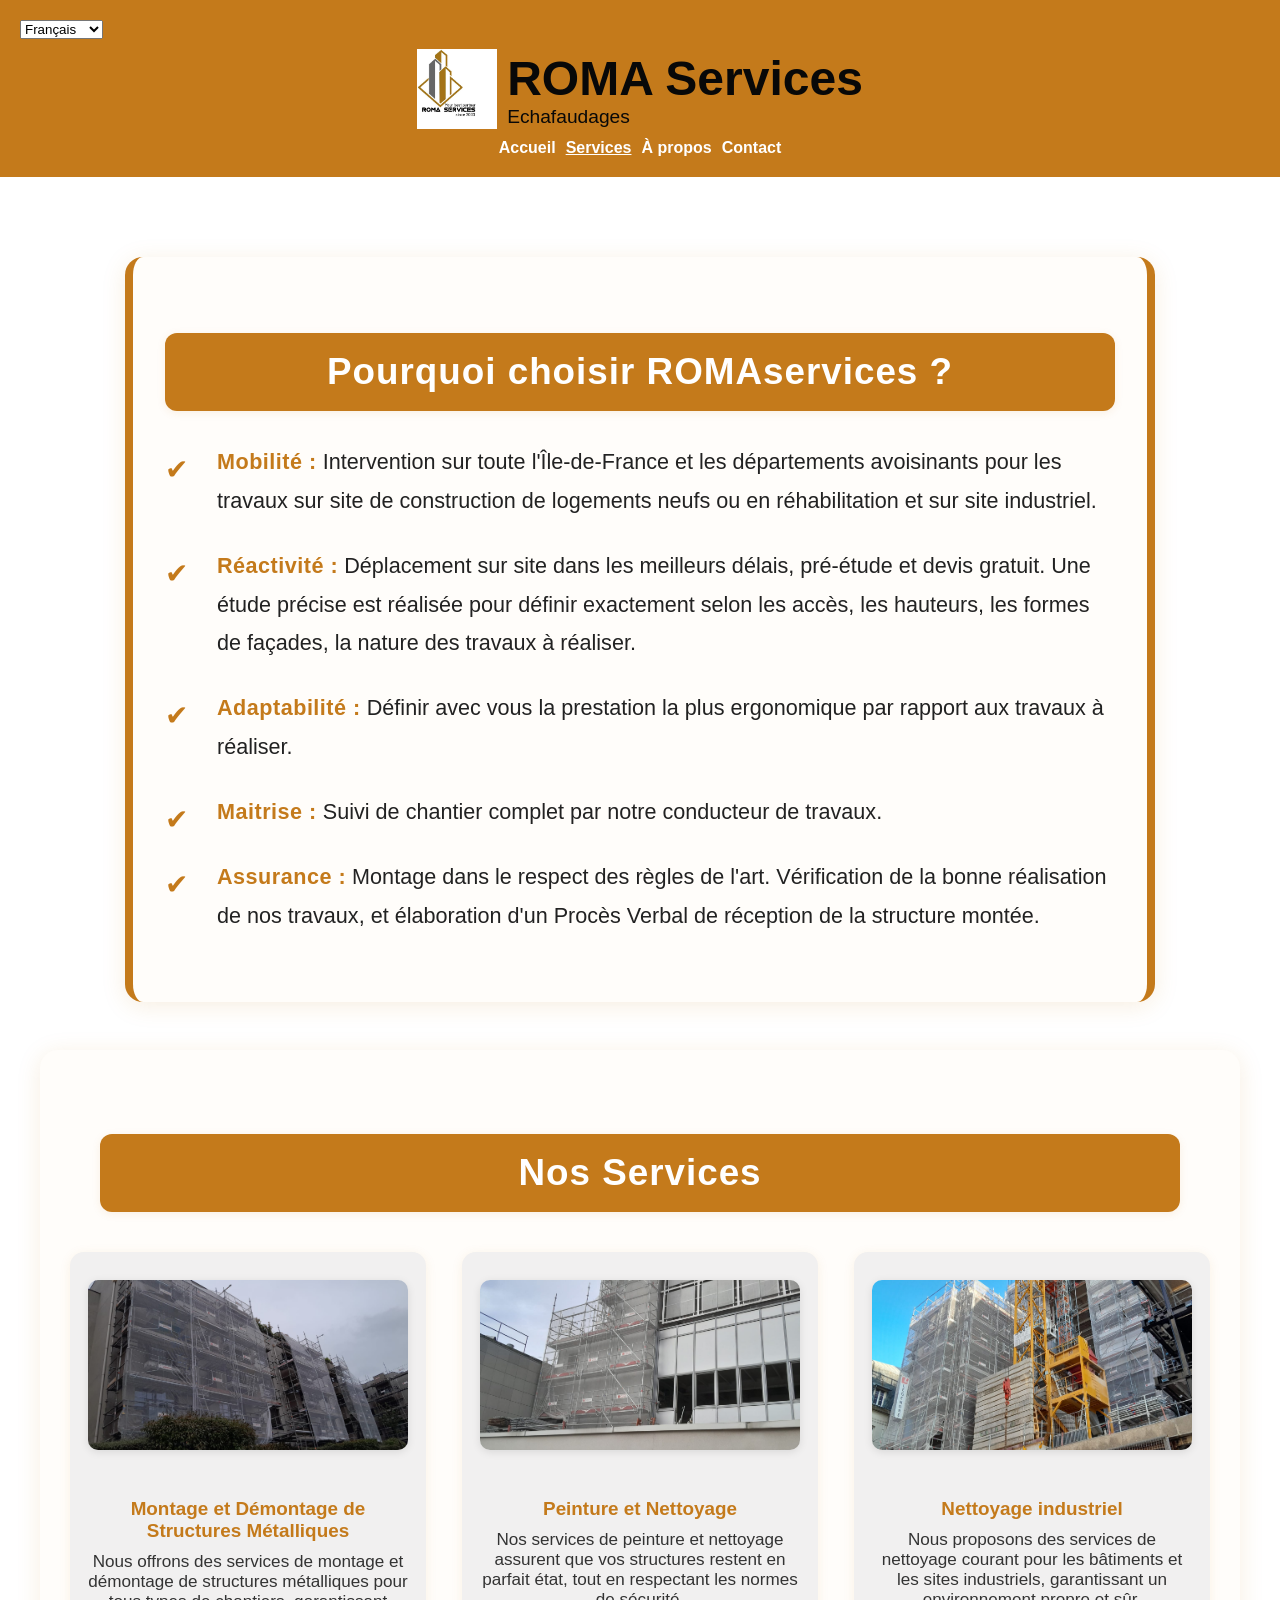
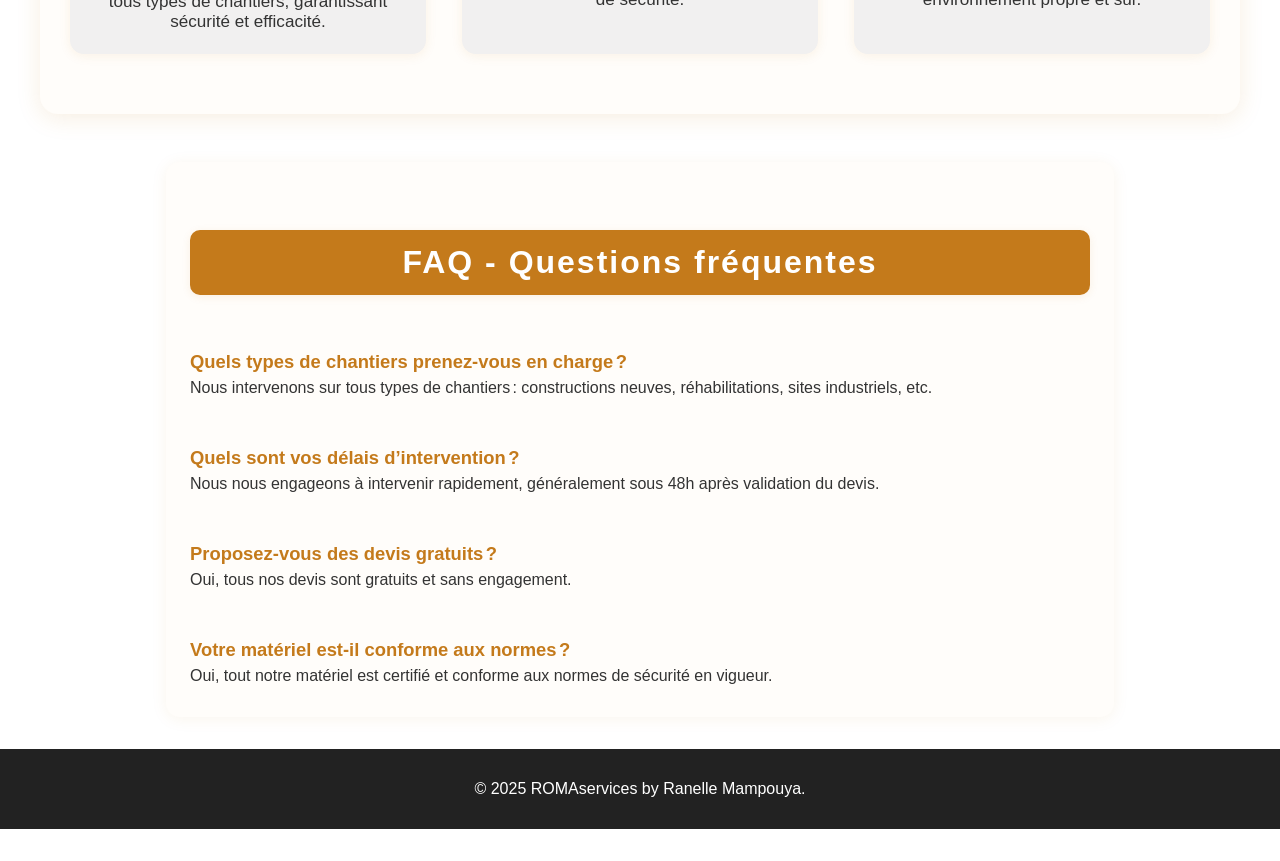
==== services.html @ 3041046e "Initial commit" ====
<!DOCTYPE html>
<html lang="fr">
<head>
    <meta charset="UTF-8">
      
    <meta name="viewport" content="width=device-width, initial-scale=1.0">
    <title>Services - ROMAservices</title>
    <link rel="stylesheet" href="styles.css">
</head>
<body>
    <header>
 <div>
     <select id="lang-select" aria-label="Sélecteur de langue">
         <option value="fr">Français</option>
         <option value="en">English</option>
         <option value="es">Español</option>
         <option value="zh">中文</option>
         <option value="ru">Русский</option>
         <option value="ar">العربية</option>
         <option value="pt">Português</option>
         <option value="de">Deutsch</option>
         <option value="it">Italiano</option>
     </select>
 </div>
 <div class="logo-titre">
    <img src="image/LOGOROMAservices.png" alt="RomaServices Logo" width="80" height="80">
    <div>
        <h1 style="margin: 0;" data-i18n="header.title">ROMA Services</h1>
        <p style="margin: 0; text-align: left; font-size: 1.2em;" data-i18n="header.tagline">Echafaudages</p>
    </div>
</div>
    <nav>
        <ul>
            <li><a href="index.html" data-i18n="nav.home">Accueil</a></li>
            <li><a href="services.html" data-i18n="nav.services">Services</a></li>
            <li><a href="apropos.html" data-i18n="nav.about">À propos</a></li>
            <li><a href="contact.html" data-i18n="nav.contact">Contact</a></li>
        </ul>
    </nav>
</header>

  <main>


    <section class="atouts">
    <h2 data-i18n="services.why">Pourquoi choisir ROMAservices&nbsp;?</h2>
    <ul>
        <li data-i18n="services.atouts.mobility"><strong>Mobilité :</strong> Intervention sur toute l'Île-de-France et les départements avoisinants pour les travaux sur site de construction de logements neufs ou en réhabilitation et sur site industriel.</li>
        <li data-i18n="services.atouts.reactivity"><strong>Réactivité :</strong> Déplacement sur site dans les meilleurs délais, pré-étude et devis gratuit. Une étude précise est réalisée pour définir exactement selon les accès, les hauteurs, les formes de façades, la nature des travaux à réaliser.</li>
        <li data-i18n="services.atouts.adaptability"><strong>Adaptabilité :</strong> Définir avec vous la prestation la plus ergonomique par rapport aux travaux à réaliser.</li>
        <li data-i18n="services.atouts.mastery"><strong>Maitrise :</strong> Suivi de chantier complet par notre conducteur de travaux.</li>
        <li data-i18n="services.atouts.insurance"><strong>Assurance :</strong> Montage dans le respect des règles de l'art. Vérification de la bonne réalisation de nos travaux, et élaboration d'un Procès Verbal de réception de la structure montée.</li>
    </ul>
</section>

    <section class="nos-services">
    <h2 data-i18n="services.title">Nos Services</h2>
    <div class="services-cards">
        <div class="service-card">
            <img src="image/chantierbatiment.jpg" alt="Montage et Démontage de Structures Métalliques">
            <h4 data-i18n="services.cards.metal.title">Montage et Démontage de Structures Métalliques</h4>
            <p data-i18n="services.cards.metal.text">Nous offrons des services de montage et démontage de structures métalliques pour tous types de chantiers, garantissant sécurité et efficacité.</p>
        </div>
        <div class="service-card">
            <img src="image/rueItalie.jpg" alt="Peinture et Nettoyage">
            <h4 data-i18n="services.cards.paint.title">Peinture et Nettoyage</h4>
            <p data-i18n="services.cards.paint.text">Nos services de peinture et nettoyage assurent que vos structures restent en parfait état, tout en respectant les normes de sécurité.</p>
        </div>
        <div class="service-card">
            <img src="image/legendreParis.jpg" alt="Nettoyage industriel">
            <h4 data-i18n="services.cards.cleaning.title">Nettoyage industriel</h4>
            <p data-i18n="services.cards.cleaning.text">Nous proposons des services de nettoyage courant pour les bâtiments et les sites industriels, garantissant un environnement propre et sûr.</p>
        </div>
    </div>
</section>

         <section class="faq">
    <h2 data-i18n="services.faq.title">FAQ - Questions fréquentes</h2>
    <div class="faq-list">
        <div class="faq-item">
            <h4 data-i18n="services.faq.q1">Quels types de chantiers prenez-vous en charge ?</h4>
            <p data-i18n="services.faq.a1">Nous intervenons sur tous types de chantiers : constructions neuves, réhabilitations, sites industriels, etc.</p>
        </div>
        <div class="faq-item">
            <h4 data-i18n="services.faq.q2">Quels sont vos délais d’intervention ?</h4>
            <p data-i18n="services.faq.a2">Nous nous engageons à intervenir rapidement, généralement sous 48h après validation du devis.</p>
        </div>
        <div class="faq-item">
            <h4 data-i18n="services.faq.q3">Proposez-vous des devis gratuits ?</h4>
            <p data-i18n="services.faq.a3">Oui, tous nos devis sont gratuits et sans engagement.</p>
        </div>
        <div class="faq-item">
            <h4 data-i18n="services.faq.q4">Votre matériel est-il conforme aux normes ?</h4>
            <p data-i18n="services.faq.a4">Oui, tout notre matériel est certifié et conforme aux normes de sécurité en vigueur.</p>
        </div>
    </div>
</section>

    <footer>
        <p>&copy; 2025 ROMAservices by Ranelle Mampouya.</p>
    </footer>
</main>  
    <script src="Script.js"></script>
---- styles.css ----
body {
    font-family: Arial, sans-serif;
    margin: auto;
    padding: auto;
    background: #f5f5f5;
    color: #222;
}

header {
    background: #c47a1b;
    color: #080808;
    padding: 20px 0;
    text-align: center;
}
header > div {
    display: flex;
    justify-content: space-between;
    align-items: center;
    padding: 0 40px;
}
nav ul {
    list-style: none;
    padding: 0;
    margin: 10px 0 0 0;
    display: flex;
    justify-content: center;
    gap: 20px;
}

nav a {
    color: #fff;
    text-decoration: none;
    font-weight: bold;
}


nav a:hover {
    text-decoration: underline;
}

main {
    max-width: 800px;
    margin: 30px auto;
    background: #fff;
    padding: 30px;
    border-radius: 8px;
    box-shadow: 0 2px 8px rgba(0,0,0,0.05);
}

h1  {
    margin-top: 0;
    font-size: 3em;
}
h2{
    font-size: 3em;
    margin-top: 20px;
    color: #111;
}
h3 {
    font-size: 1em;
    margin-top: 15px;
}
form {
    display: flex;
    flex-direction: column;
    gap: 15px;
}

input, textarea {
    padding: 8px;
    border: 1px solid #ccc;
    border-radius: 4px;
    font-size: 1em;
}

button {
    background: #222;
    color: #fff;
    border: none;
    padding: 10px 20px;
    border-radius: 4px;
    cursor: pointer;
    font-size: 1em;
}

button:hover {
    background: #444;
}

footer {
    background: #222;
    color: #fff;
    text-align: center;
    padding: 15px 0;
    position: auto;
    width: 100%;
    bottom: 0;
}

.logo-titre {
    display: flex;
    align-items: center;
    gap: 15px;
}

/* Ajoute ceci dans styles.css */

form {
    background: #f8f8f8;
    padding: 24px 32px;
    border-radius: 12px;
    box-shadow: 0 2px 8px rgba(0,0,0,0.08);
    max-width: 400px;
    margin: 24px auto;
    display: flex;
    flex-direction: column;
    gap: 12px;
}

form label {
    font-weight: 500;
    margin-bottom: 4px;
    color: #333;
}

form input[type="text"],
form input[type="email"],
form textarea {
    padding: 8px 10px;
    border: 1px solid #bdbdbd;
    border-radius: 6px;
    font-size: 1rem;
    background: #fff;
    transition: border 0.2s;
}

form input[type="text"]:focus,
form input[type="email"]:focus,
form textarea:focus {
    border: 1.5px solid #0078d7;
    outline: none;
}

form button[type="submit"] {
    background: #c47a1b;
    color: #fff;
    border: none;
    border-radius: 6px;
    padding: 10px 0;
    font-size: 1rem;
    font-weight: bold;
    cursor: pointer;
    transition: background 0.2s;
}

form button[type="submit"]:hover {
    background: #005fa3;
}

.encadre-h3 {
    display: inline-block;
    background: #c47a1b;
    border: 2px solid #c47a1b;
    border-radius: 12px;
    padding: 18px 32px;
   margin: 32px 0 24px 0; /* Ajoute de l'espace en haut */
    box-shadow: 0 2px 8px rgba(196, 122, 27, 0.10);
    font-size: 2em;
    text-align: center;
    width: 90%; /* Réduit un peu la largeur pour l'effet décalé */
}
.img-texte {
    display: flex;
    align-items: center;
    margin-bottom: 32px;
    gap: 32px;
}

.img-texte img {
    max-width: 350px;
    height: auto;
    border-radius: 10px;
    box-shadow: 0 4px 24px rgba(0,0,0,0.10);
}

.img-texte p {
    font-size: 1.1em;
    color: #333;
    max-width: 500px;
}

.img-texte img {
    transition: transform 0.4s, box-shadow 0.4s;
}

.img-texte img:hover {
    transform: translateY(-10px) scale(1.04);
    box-shadow: 0 12px 32px rgba(0,0,0,0.18);
}

/* Responsive tweaks */
header > div {
    flex-wrap: wrap;
    padding: 0 20px;
}
.logo-titre {
    display: flex;
    align-items: center;
    justify-content: flex-start;
    gap: 15px;
    margin-top: 16px;
}
.logo-titre h1, .logo-titre p {
    margin: 0;
}
.logo-titre p {
    text-align: left;
    font-size: 1.2em;
}
nav ul {
    flex-wrap: wrap;
    gap: 10px;
}
.services-cards {
    display: flex;
    flex-wrap: wrap;
    gap: 20px;
    justify-content: center;
}
.service-card {
    flex: 1 1 300px;
    max-width: 320px;
    text-align: center;
}
.service-card img {
    max-width: 100%;
    height: auto;
}

@media (max-width: 768px) {
    header > div {
        flex-direction: column;
        align-items: center;
    }
    .logo-titre {
        justify-content: center;
    }
    nav ul {
        flex-direction: column;
        align-items: center;
    }
    nav li {
        margin: 5px 0;
    }
}

@media (max-width: 600px) {
    main {
        padding: 20px;
    }
    h1 {
        font-size: 2em;
    }
    h2 {
        font-size: 2em;
    }
    .img-texte {
        flex-direction: column;
        gap: 16px;
    }
    .encadre-h3 {
        font-size: 1.5em;
        width: 100%;
        padding: 12px 16px;
    }
}


main, section {
    width: 100vw;
    max-width: 100vw;
    margin: 0;
    background: #fff;
    border-radius: 0;
    box-shadow: none;
    padding: 32px 0;
}

h4 {
    font-size: 2em;
    margin-top: 32px;
    margin-bottom: 12px;
}

h5 {
    font-size: 1.5em;
    margin-top: 28px;
    margin-bottom: 10px;
}

h6{
    font-size: 1.2em;
    margin-top: 24px;
    margin-bottom: 8px;
}

.img-textes {
    display: flex;
    align-items: center;
    gap: 32px;
    margin-bottom: 36px;
}

.img-textes img {
    max-width: 350px;
    width: 100%;
    height: auto;
    border-radius: 12px;
    box-shadow: 0 4px 24px rgba(0,0,0,0.13);
    transition: transform 0.4s, box-shadow 0.4s;
}

.img-textes img:hover {
    transform: translateY(-10px) scale(1.05);
    box-shadow: 0 12px 32px rgba(0,0,0,0.18);
}

.img-textes div {
    flex: 1;
}

/* Styles pour la page CGV (apropos.html) */
.cgv-articles {
    background: #fffdfa;
    border-radius: 14px;
    box-shadow: 0 2px 16px rgba(196, 122, 27, 0.08);
    padding: 32px 24px;
    margin: 32px auto;
    max-width: 900px;
}

.cgv-articles h4 {
    color: #c47a1b;
    margin-top: 28px;
    margin-bottom: 8px;
    font-size: 1.3em;
    letter-spacing: 1px;
}

.cgv-articles p {
    color: #222;
    line-height: 1.7;
    margin-bottom: 12px;
    font-size: 1.08em;
}

.cgv-articles ul {
    margin: 8px 0 8px 24px;
    padding-left: 18px;
}

.cgv-articles li {
    margin-bottom: 4px;
    font-size: 1em;
}

h2 {
    text-align: center;
    color: #c47a1b;
    margin-top: 36px;
    margin-bottom: 18px;
    font-size: 2.2em;
    letter-spacing: 2px;
}

h3 {
    text-align: center;
    color: #333;
    margin-bottom: 10px;
    font-size: 1.4em;
    font-weight: 600;
}

.cgv-articles strong {
    color: #c47a1b;
}

@media (max-width: 700px) {
    .cgv-articles {
        padding: 16px 4vw;
        max-width: 98vw;
    }
    h2 {
        font-size: 1.3em;
    }
}
 .logo-titre {
    display: flex;
    align-items: center;
    justify-content: center;
    gap: 10px;
    margin-top: 10px;
}

.engagements {
    margin: 48px auto 32px auto;
    max-width: 1100px;
    text-align: center;
}

.engagements h2 {
    background: #c47a1b;
    color: #eeeaea;
    padding: 14px 0;
    border-radius: 10px;
    margin-bottom: 24px;
    text-align: center;
    font-size: 2em;
    box-shadow: 0 2px 8px rgba(196,122,27,0.10);
    width: 100%;
    max-width: 100%;
    display: block;
}
.engagements-list {
    display: flex;
    justify-content: center;
    gap: 36px;
    flex-wrap: wrap;
}
.engagement {
    background: #fffdfa;
    border-radius: 12px;
    box-shadow: 0 2px 8px rgba(196,122,27,0.08);
    padding: 24px 18px;
    width: 220px;
    transition: transform 0.2s, box-shadow 0.2s;
}
.engagement:hover {
    transform: translateY(-6px) scale(1.04);
    box-shadow: 0 8px 24px rgba(196,122,27,0.13);
}
.engagement img {
    margin-bottom: 12px;
}
.engagement h4 {
    color: #c47a1b;
    margin-bottom: 8px;
    font-size: 1.15em;
}
.engagements-list img {
    width: 250px;
    height: 250px;
}
.engagement p {
    color: #333;
    font-size: 1em;
}
@media (max-width: 900px) {
    .engagements-list {
        flex-direction: column;
        align-items: center;
        gap: 24px;
    }
    .engagement {
        width: 90%;
    }
}

.temoignages {
    background: #fffdfa;
    border-radius: 14px;
    box-shadow: 0 2px 16px rgba(196, 122, 27, 0.08);
    padding: 32px 24px;
    margin: 48px auto 32px auto;
    max-width: 900px;
    text-align: center;
}
.temoignages h2 {
    background: #c47a1b;
    color: #fff;
    padding: 14px 0;
    border-radius: 10px;
    margin-bottom: 24px;
    text-align: center;
    font-size: 2em;
    box-shadow: 0 2px 8px rgba(196,122,27,0.10);
    width: 100%;
    max-width: 100%;
    display: block;
}

.temoignages-list {
    display: flex;
    gap: 32px;
    justify-content: center;
    flex-wrap: wrap;
}
.temoignage {
    background: #fff;
    border-radius: 10px;
    box-shadow: 0 2px 8px rgba(196,122,27,0.07);
    padding: 20px 16px;
    width: 260px;
    margin-bottom: 12px;
    display: flex;
    flex-direction: column;
    align-items: center;
}
.temoignage .avis {
    font-style: italic;
    margin-bottom: 10px;
    color: #333;
}
.temoignage .etoiles {
    color: #c47a1b;
    font-size: 1.3em;
    margin-bottom: 6px;
}
.temoignage .auteur {
    color: #666;
    font-size: 0.98em;
}
@media (max-width: 800px) {
    .temoignages-list {
        flex-direction: column;
        gap: 18px;
    }
    .temoignage {
        width: 95%;
    }
}

.cta-section {
    text-align: center;
    margin: 32px 0;
}
.cta-btn {
    display: inline-block;
    background: #c47a1b;
    color: #fff;
    padding: 16px 40px;
    border-radius: 8px;
    font-size: 1.3em;
    font-weight: bold;
    text-decoration: none;
    transition: background 0.2s;
    box-shadow: 0 2px 8px rgba(196,122,27,0.13);
}
.cta-btn:hover {
    background: #a05e13;
}

.faq {
    background: #fffdfa;
    border-radius: 14px;
    box-shadow: 0 2px 16px rgba(196, 122, 27, 0.08);
    padding: 32px 24px;
    margin: 48px auto 32px auto;
    max-width: 900px;
}
.faq h2 {
    color: #111111;
    margin-bottom: 24px;
    text-align: center;
}
.faq h2 {
    background: #c47a1b;
    color: #fff;
    padding: 14px 0;
    border-radius: 10px;
    margin-bottom: 24px;
    text-align: center;
    font-size: 2em;
    box-shadow: 0 2px 8px rgba(196,122,27,0.10);
    width: 100%;
    max-width: 100%;
    display: block;
}
.faq-list {
    display: flex;
    flex-direction: column;
    gap: 18px;
}
.faq-item h4 {
    color: #c47a1b;
    margin-bottom: 6px;
    font-size: 1.15em;
}
.faq-item p {
    color: #333;
    margin: 0;
    font-size: 1em;
}

section h2 {
    background: #c47a1b;
    color: #1a1919;
    padding: 14px 0;
    border-radius: 10px;
    margin-bottom: 24px;
    text-align: center;
    font-size: 2em;
    box-shadow: 0 2px 8px rgba(196,122,27,0.10);
    width: 100%;
    max-width: 100%;
    display: block;
}

.atouts {
    background: #fffdfa;
    border-radius: 18px;
    box-shadow: 0 4px 24px rgba(196, 122, 27, 0.13);
    padding: 40px 32px;
    margin: 48px auto 40px auto;
    max-width: 950px;
    border-left: 8px solid #c47a1b;
    border-right: 8px solid #c47a1b;
    transition: box-shadow 0.3s;
}
.atouts:hover {
    box-shadow: 0 8px 32px rgba(196, 122, 27, 0.18);
}
.atouts h2 {
    background: #c47a1b;
    color: #fff;
    padding: 18px 0;
    border-radius: 12px;
    margin-bottom: 32px;
    text-align: center;
    font-size: 2.3em;
    box-shadow: 0 2px 8px rgba(196,122,27,0.10);
    width: 100%;
    max-width: 100%;
    display: block;
    letter-spacing: 1px;
}
.atouts ul {
    list-style: none;
    padding: 0;
    margin: 0;
}
.atouts li {
    font-size: 1.35em;
    color: #222;
    margin-bottom: 26px;
    line-height: 1.8;
    padding-left: 52px;
    position: relative;
    font-family: 'Segoe UI', Arial, sans-serif;
}
.atouts li::before {
    content: "✔";
    color: #c47a1b;
    font-size: 1.3em;
    position: absolute;
    left: 0;
    top: 2px;
}
.atouts strong {
    color: #c47a1b;
    font-weight: bold;
    letter-spacing: 0.5px;
}
@media (max-width: 700px) {
    .atouts {
        padding: 18px 4vw;
        max-width: 99vw;
        border-left: 4px solid #c47a1b;
        border-right: 4px solid #c47a1b;
    }
    .atouts h2 {
        font-size: 1.3em;
        padding: 10px 0;
    }
    .atouts li {
        font-size: 1.05em;
        padding-left: 32px;
    }
}

.apropos-atouts {
    background: #fffdfa;
    border-radius: 18px;
    box-shadow: 0 4px 24px rgba(196, 122, 27, 0.13);
    padding: 40px 32px;
    margin: 48px auto 40px auto;
    max-width: 950px;
    border-left: 8px solid #c47a1b;
    border-right: 8px solid #c47a1b;
    transition: box-shadow 0.3s;
}
.apropos-atouts:hover {
    box-shadow: 0 8px 32px rgba(196, 122, 27, 0.18);
}
.apropos-atouts h2 {
    background: #c47a1b;
    color: #fff;
    padding: 18px 0;
    border-radius: 12px;
    margin-bottom: 32px;
    text-align: center;
    font-size: 2.3em;
    box-shadow: 0 2px 8px rgba(196,122,27,0.10);
    width: 100%;
    max-width: 100%;
    display: block;
    letter-spacing: 1px;
}
.apropos-atouts ul {
    list-style: none;
    padding: 0;
    margin: 0;
}
.apropos-atouts li {
    font-size: 1.35em;
    color: #222;
    margin-bottom: 26px;
    line-height: 1.8;
    padding-left: 52px;
    position: relative;
    font-family: 'Segoe UI', Arial, sans-serif;
}
.apropos-atouts li::before {
    content: "✔";
    color: #c47a1b;
    font-size: 1.3em;
    position: absolute;
    left: 0;
    top: 2px;
}
.apropos-atouts strong {
    color: #c47a1b;
    font-weight: bold;
    letter-spacing: 0.5px;
}
@media (max-width: 700px) {
    .apropos-atouts {
        padding: 18px 4vw;
        max-width: 99vw;
        border-left: 4px solid #c47a1b;
        border-right: 4px solid #c47a1b;
    }
    .apropos-atouts h2 {
        font-size: 1.3em;
        padding: 10px 0;
    }
    .apropos-atouts li {
        font-size: 1.05em;
        padding-left: 32px;
    }
}
.contacts-section {
    background: #fffdfa;
    border-radius: 14px;
    box-shadow: 0 2px 16px rgba(196, 122, 27, 0.08);
    padding: 32px 24px;
    margin: 40px auto 32px auto;
    max-width: 700px;
}
.contacts-section h2 {
    background: #c47a1b;
    color: #fff;
    padding: 14px 0;
    border-radius: 10px;
    margin-bottom: 28px;
    text-align: center;
    font-size: 2em;
    box-shadow: 0 2px 8px rgba(196,122,27,0.10);
    width: 100%;
    max-width: 100%;
    display: block;
}
.contacts-list {
    display: flex;
    flex-direction: column;
    gap: 18px;
}
.contact-item {
    display: flex;
    align-items: center;
    font-size: 1.18em;
    color: #222;
    gap: 10px;
}
.contact-icon {
    font-size: 1.4em;
    color: #c47a1b;
}
.contact-label {
    font-weight: bold;
    color: #c47a1b;
    min-width: 110px;
}
.contact-link {
    color: #222;
    text-decoration: none;
    word-break: break-all;
}
.contact-link:hover {
    text-decoration: underline;
    color: #c47a1b;
}
@media (max-width: 900px) {
    body {
        font-size: 1em;
    }
    .logo-titre {
        flex-direction: column !important;
        align-items: center !important;
        gap: 4px !important;
        padding: 0 !important;
    }
    .logo-titre img {
        width: 60px !important;
        height: 60px !important;
    }
    .logo-titre h1 {
        font-size: 1.1em !important;
    }
    nav ul {
        flex-direction: column;
        gap: 8px;
    }
    section, .contacts-section, .faq, .atouts, .apropos-atouts {
        padding: 12px 2vw !important;
        max-width: 99vw !important;
    }
    .cgv-articles {
        padding: 0 2vw !important;
        font-size: 1em;
    }
    .cgv-articles ul {
        padding-left: 18px;
    }
    .cgv-articles h4 {
        font-size: 1.1em;
        margin-top: 18px;
    }
}

@media (max-width: 600px) {
    body {
        font-size: 0.98em;
    }
    .cgv-articles {
        font-size: 0.98em;
    }
    section h2, .contacts-section h2 {
        font-size: 1.1em !important;
        padding: 8px 0 !important;
    }
}
.engagements {
    background: #fff;
    border-radius: 16px;
    box-shadow: 0 2px 16px rgba(0,0,0,0.07);
    padding: 32px 24px;
    margin: 48px auto 32px auto;
    max-width: 1200px;
    width: 95%;
}
@media (max-width: 900px) {
    .engagements {
        max-width: 900px;
        width: 900px;
        padding: 16px 2vw;
        margin: 24px 0;
        border-radius: 8px;
    }
}

.nos-services {
    background: #fffdfa;
    border-radius: 18px;
    box-shadow: 0 4px 24px rgba(196, 122, 27, 0.13);
    padding: 48px 0 40px 0;
    margin: 48px auto 40px auto;
    max-width: 1200px;
    width: 95%;
}
.nos-services h2 {
    background: #c47a1b;
    color: #fff;
    padding: 18px 0;
    border-radius: 12px;
    margin-bottom: 40px;
    text-align: center;
    font-size: 2.3em;
    box-shadow: 0 2px 8px rgba(196,122,27,0.10);
    width: 90%;
    max-width: 100%;
    display: block;
    letter-spacing: 1px;
    margin-left: auto;
    margin-right: auto;
}
.services-cards {
    display: flex;
    gap: 36px;
    justify-content: center;
    flex-wrap: wrap;
}
.service-card {
    background: #f1f0f0;
    border-radius: 14px;
    box-shadow: 0 2px 12px rgba(196,122,27,0.09);
    padding: 28px 18px 22px 18px;
    width: 320px;
    display: flex;
    flex-direction: column;
    align-items: center;
    transition: box-shadow 0.2s, transform 0.2s;
    margin-bottom: 20px;
}
.service-card:hover {
    box-shadow: 0 8px 32px rgba(196,122,27,0.16);
    transform: translateY(-8px) scale(1.04);
}
.service-card img {
    width: 100%;
    height: 170px;
    object-fit: cover;
    border-radius: 10px;
    margin-bottom: 16px;
    box-shadow: 0 2px 8px rgba(0,0,0,0.10);
}
.service-card h4 {
    color: #c47a1b;
    margin-bottom: 10px;
    font-size: 1.18em;
    text-align: center;
}
.service-card p {
    color: #333;
    font-size: 1.07em;
    text-align: center;
    margin: 0;
}
@media (max-width: 900px) {
    .services-cards {
        flex-direction: column;
        gap: 18px;
        align-items: center;
    }
    .service-card {
        width: 95vw;
        max-width: 370px;
    }
    .nos-services h2 {
        font-size: 1.3em;
        padding: 10px 0;
    }
}
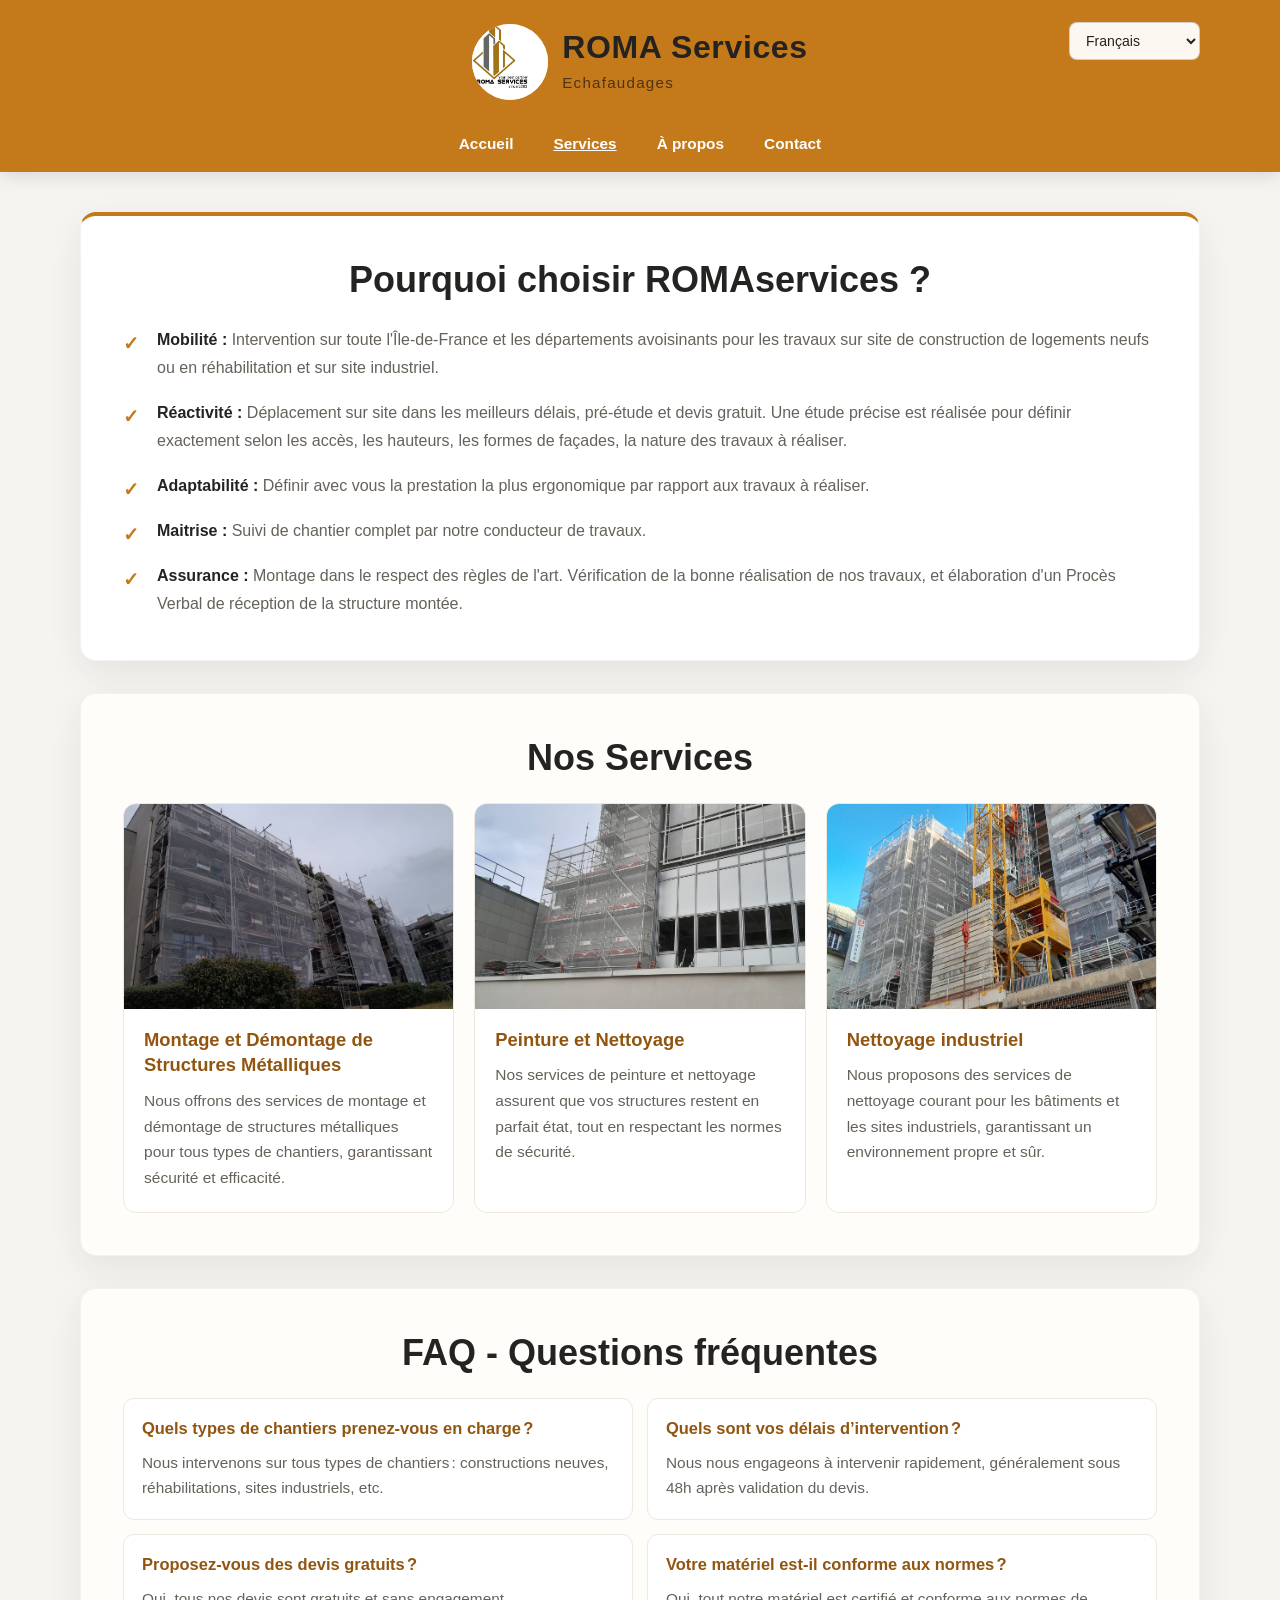
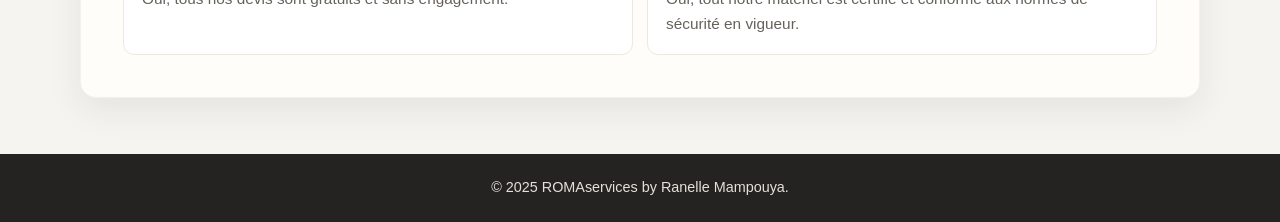
==== commit eca2b264: "update" ====
--- a/services.html
+++ b/services.html
@@ -5,6 +5,7 @@
       
     <meta name="viewport" content="width=device-width, initial-scale=1.0">
     <title>Services - ROMAservices</title>
+    <link rel="icon" type="image/png" href="image/LOGOROMAservices.png">
     <link rel="stylesheet" href="styles.css">
 </head>
 <body>
@@ -25,8 +26,8 @@
  <div class="logo-titre">
     <img src="image/LOGOROMAservices.png" alt="RomaServices Logo" width="80" height="80">
     <div>
-        <h1 style="margin: 0;" data-i18n="header.title">ROMA Services</h1>
-        <p style="margin: 0; text-align: left; font-size: 1.2em;" data-i18n="header.tagline">Echafaudages</p>
+        <h1 data-i18n="header.title">ROMA Services</h1>
+        <p data-i18n="header.tagline">Echafaudages</p>
     </div>
 </div>
     <nav>
@@ -96,10 +97,10 @@
     </div>
 </section>
 
+  </main>
     <footer>
         <p>&copy; 2025 ROMAservices by Ranelle Mampouya.</p>
     </footer>
-</main>  
     <script src="Script.js"></script>
-
-
+</body>
+</html>
--- a/styles.css
+++ b/styles.css
@@ -1,953 +1,808 @@
+:root {
+    color-scheme: light;
+    --color-ink: #242321;
+    --color-muted: #66615a;
+    --color-paper: #fff;
+    --color-background: #f6f4f1;
+    --color-accent: #c47a1b;
+    --color-accent-dark: #925510;
+    --color-accent-soft: #f7ead8;
+    --shadow-card: 0 12px 34px rgba(43, 35, 25, 0.08);
+    --radius-card: 16px;
+    --content-width: 1120px;
+}
+
+* {
+    box-sizing: border-box;
+}
+
+html {
+    scroll-behavior: smooth;
+}
+
 body {
-    font-family: Arial, sans-serif;
-    margin: auto;
-    padding: auto;
-    background: #f5f5f5;
-    color: #222;
+    min-width: 320px;
+    margin: 0;
+    overflow-x: hidden;
+    background: var(--color-background);
+    color: var(--color-ink);
+    font-family: Arial, Helvetica, sans-serif;
+    font-size: 16px;
+    line-height: 1.65;
+    -webkit-font-smoothing: antialiased;
+}
+
+img {
+    display: block;
+    max-width: 100%;
+}
+
+a {
+    color: var(--color-accent-dark);
+}
+
+a:focus-visible,
+button:focus-visible,
+input:focus-visible,
+textarea:focus-visible,
+select:focus-visible {
+    outline: 3px solid rgba(189, 116, 27, 0.45);
+    outline-offset: 3px;
 }
 
 header {
-    background: #c47a1b;
-    color: #080808;
-    padding: 20px 0;
-    text-align: center;
-}
+    position: relative;
+    z-index: 1;
+    padding: 24px 24px 0;
+    background: var(--color-accent);
+    color: var(--color-ink);
+    box-shadow: 0 4px 18px rgba(0, 0, 0, 0.12);
+}
+
 header > div {
-    display: flex;
-    justify-content: space-between;
-    align-items: center;
-    padding: 0 40px;
-}
-nav ul {
-    list-style: none;
-    padding: 0;
-    margin: 10px 0 0 0;
-    display: flex;
-    justify-content: center;
-    gap: 20px;
-}
-
-nav a {
-    color: #fff;
-    text-decoration: none;
-    font-weight: bold;
-}
-
-
-nav a:hover {
-    text-decoration: underline;
-}
-
-main {
-    max-width: 800px;
-    margin: 30px auto;
-    background: #fff;
-    padding: 30px;
+    width: 100%;
+}
+
+header,
+main,
+section,
+footer,
+.engagements,
+.temoignages,
+.cta-section {
+    min-width: 0;
+}
+
+#lang-select {
+    position: absolute;
+    top: 22px;
+    right: max(24px, calc((100vw - var(--content-width)) / 2));
+    max-width: calc(100% - 32px);
+    padding: 9px 32px 9px 12px;
+    border: 1px solid rgba(36, 35, 33, 0.2);
     border-radius: 8px;
-    box-shadow: 0 2px 8px rgba(0,0,0,0.05);
-}
-
-h1  {
-    margin-top: 0;
-    font-size: 3em;
-}
-h2{
-    font-size: 3em;
-    margin-top: 20px;
-    color: #111;
-}
-h3 {
-    font-size: 1em;
-    margin-top: 15px;
-}
-form {
-    display: flex;
-    flex-direction: column;
-    gap: 15px;
-}
-
-input, textarea {
-    padding: 8px;
-    border: 1px solid #ccc;
-    border-radius: 4px;
-    font-size: 1em;
-}
-
-button {
-    background: #222;
-    color: #fff;
-    border: none;
-    padding: 10px 20px;
-    border-radius: 4px;
-    cursor: pointer;
-    font-size: 1em;
-}
-
-button:hover {
-    background: #444;
-}
-
-footer {
-    background: #222;
-    color: #fff;
-    text-align: center;
-    padding: 15px 0;
-    position: auto;
-    width: 100%;
-    bottom: 0;
+    background: rgba(255, 255, 255, 0.94);
+    color: var(--color-ink);
+    font: inherit;
+    font-size: 0.88rem;
 }
 
 .logo-titre {
     display: flex;
     align-items: center;
-    gap: 15px;
-}
-
-/* Ajoute ceci dans styles.css */
-
-form {
-    background: #f8f8f8;
-    padding: 24px 32px;
-    border-radius: 12px;
-    box-shadow: 0 2px 8px rgba(0,0,0,0.08);
-    max-width: 400px;
-    margin: 24px auto;
-    display: flex;
-    flex-direction: column;
-    gap: 12px;
-}
-
-form label {
-    font-weight: 500;
-    margin-bottom: 4px;
-    color: #333;
-}
-
-form input[type="text"],
-form input[type="email"],
-form textarea {
-    padding: 8px 10px;
-    border: 1px solid #bdbdbd;
-    border-radius: 6px;
-    font-size: 1rem;
-    background: #fff;
-    transition: border 0.2s;
-}
-
-form input[type="text"]:focus,
-form input[type="email"]:focus,
-form textarea:focus {
-    border: 1.5px solid #0078d7;
-    outline: none;
-}
-
-form button[type="submit"] {
-    background: #c47a1b;
-    color: #fff;
-    border: none;
-    border-radius: 6px;
-    padding: 10px 0;
-    font-size: 1rem;
-    font-weight: bold;
-    cursor: pointer;
-    transition: background 0.2s;
-}
-
-form button[type="submit"]:hover {
-    background: #005fa3;
-}
-
-.encadre-h3 {
-    display: inline-block;
-    background: #c47a1b;
-    border: 2px solid #c47a1b;
-    border-radius: 12px;
-    padding: 18px 32px;
-   margin: 32px 0 24px 0; /* Ajoute de l'espace en haut */
-    box-shadow: 0 2px 8px rgba(196, 122, 27, 0.10);
-    font-size: 2em;
-    text-align: center;
-    width: 90%; /* Réduit un peu la largeur pour l'effet décalé */
-}
-.img-texte {
-    display: flex;
-    align-items: center;
-    margin-bottom: 32px;
-    gap: 32px;
-}
-
-.img-texte img {
-    max-width: 350px;
-    height: auto;
-    border-radius: 10px;
-    box-shadow: 0 4px 24px rgba(0,0,0,0.10);
-}
-
-.img-texte p {
-    font-size: 1.1em;
-    color: #333;
-    max-width: 500px;
-}
-
-.img-texte img {
-    transition: transform 0.4s, box-shadow 0.4s;
-}
-
-.img-texte img:hover {
-    transform: translateY(-10px) scale(1.04);
-    box-shadow: 0 12px 32px rgba(0,0,0,0.18);
-}
-
-/* Responsive tweaks */
-header > div {
-    flex-wrap: wrap;
-    padding: 0 20px;
-}
-.logo-titre {
-    display: flex;
-    align-items: center;
-    justify-content: flex-start;
-    gap: 15px;
-    margin-top: 16px;
-}
-.logo-titre h1, .logo-titre p {
+    justify-content: center;
+    gap: 14px;
+    margin: 0 auto 18px;
+    text-align: left;
+}
+
+.logo-titre img {
+    width: 76px;
+    height: 76px;
+    flex: 0 0 auto;
+    border-radius: 50%;
+    object-fit: contain;
+    background: var(--color-paper);
+}
+
+.logo-titre h1 {
     margin: 0;
-}
+    color: var(--color-ink);
+    font-size: clamp(1.5rem, 3vw, 2rem);
+    line-height: 1.15;
+    letter-spacing: 0.02em;
+}
+
 .logo-titre p {
-    text-align: left;
-    font-size: 1.2em;
-}
+    margin: 5px 0 0;
+    color: #503313;
+    font-size: 0.95rem;
+    letter-spacing: 0.08em;
+}
+
+nav {
+    width: min(100%, var(--content-width));
+    margin: 0 auto;
+}
+
 nav ul {
-    flex-wrap: wrap;
-    gap: 10px;
-}
-.services-cards {
     display: flex;
     flex-wrap: wrap;
-    gap: 20px;
     justify-content: center;
-}
-.service-card {
-    flex: 1 1 300px;
-    max-width: 320px;
+    gap: 6px;
+    margin: 0;
+    padding: 0;
+    list-style: none;
+}
+
+nav a {
+    display: block;
+    padding: 13px 17px;
+    border-bottom: 3px solid transparent;
+    color: #fff;
+    font-size: 0.96rem;
+    font-weight: 700;
+    text-decoration: none;
+    transition: color 160ms ease, border-color 160ms ease, background 160ms ease;
+}
+
+nav a:hover,
+nav a:focus-visible {
+    border-bottom-color: var(--color-accent);
+    color: #fff4e5;
+}
+
+main {
+    width: min(calc(100% - 48px), var(--content-width));
+    margin: 40px auto 56px;
+}
+
+main > section,
+body > section {
+    margin: 0 auto 32px;
+}
+
+main > section:last-child {
+    margin-bottom: 0;
+}
+
+section {
+    min-width: 0;
+}
+
+main > section,
+.engagements,
+.temoignages,
+.faq,
+.nos-services,
+.atouts,
+.contacts-section {
+    padding: clamp(24px, 4vw, 42px);
+    border: 1px solid rgba(70, 54, 33, 0.06);
+    border-radius: var(--radius-card);
+    background: var(--color-paper);
+    box-shadow: var(--shadow-card);
+}
+
+h2 {
+    margin: 0 0 22px;
+    color: var(--color-ink);
+    font-size: clamp(1.55rem, 3.5vw, 2.25rem);
+    line-height: 1.2;
     text-align: center;
-}
-.service-card img {
-    max-width: 100%;
-    height: auto;
-}
-
-@media (max-width: 768px) {
-    header > div {
-        flex-direction: column;
-        align-items: center;
-    }
-    .logo-titre {
-        justify-content: center;
-    }
-    nav ul {
-        flex-direction: column;
-        align-items: center;
-    }
-    nav li {
-        margin: 5px 0;
-    }
-}
-
-@media (max-width: 600px) {
-    main {
-        padding: 20px;
-    }
-    h1 {
-        font-size: 2em;
-    }
-    h2 {
-        font-size: 2em;
-    }
-    .img-texte {
-        flex-direction: column;
-        gap: 16px;
-    }
-    .encadre-h3 {
-        font-size: 1.5em;
-        width: 100%;
-        padding: 12px 16px;
-    }
-}
-
-
-main, section {
-    width: 100vw;
-    max-width: 100vw;
+    text-wrap: balance;
+}
+
+h3 {
+    margin: 0 0 14px;
+    color: var(--color-ink);
+    font-size: 1.25rem;
+    line-height: 1.4;
+}
+
+h4 {
+    margin: 0 0 10px;
+    color: var(--color-accent-dark);
+    font-size: 1.15rem;
+    line-height: 1.4;
+}
+
+p {
+    margin: 0 0 16px;
+}
+
+p:last-child {
+    margin-bottom: 0;
+}
+
+.home-intro {
+    padding-top: clamp(30px, 5vw, 58px);
+    padding-bottom: clamp(30px, 5vw, 58px);
+    text-align: center;
+}
+
+.home-intro h2,
+.engagements h2,
+.temoignages h2,
+.faq h2,
+.nos-services h2,
+.atouts h2,
+.contacts-section h2 {
+    margin-bottom: 24px;
+}
+
+.home-intro h2::after {
+    display: block;
+    width: 54px;
+    height: 4px;
+    margin: 16px auto 0;
+    border-radius: 4px;
+    background: var(--color-accent);
+    content: "";
+}
+
+.home-intro h3 {
+    max-width: 850px;
+    margin: 0 auto;
+    color: var(--color-muted);
+    font-size: clamp(1rem, 1.8vw, 1.13rem);
+    font-weight: 400;
+    line-height: 1.8;
+}
+
+.img-texte {
+    display: grid;
+    grid-template-columns: repeat(auto-fit, minmax(min(100%, 220px), 1fr));
+    gap: 16px;
+    margin: 0 0 32px;
+}
+
+.img-texte img {
+    width: 100%;
+    height: clamp(190px, 24vw, 270px);
+    border-radius: 12px;
+    background: #eee9e2;
+    box-shadow: 0 5px 16px rgba(35, 29, 22, 0.12);
+    object-fit: cover;
+    transition: transform 220ms ease, box-shadow 220ms ease;
+}
+
+.img-texte img:hover {
+    transform: translateY(-3px);
+    box-shadow: 0 12px 24px rgba(35, 29, 22, 0.17);
+}
+
+.img-comment {
+    cursor: pointer;
+}
+
+.engagements {
+    width: min(calc(100% - 48px), var(--content-width));
+    margin: 0 auto 32px;
+}
+
+.engagements-list {
+    display: grid;
+    grid-template-columns: repeat(auto-fit, minmax(min(100%, 210px), 1fr));
+    gap: 18px;
+}
+
+.engagement {
+    min-width: 0;
+    overflow: hidden;
+    border: 1px solid #eee8df;
+    border-radius: 13px;
+    background: #fffdfa;
+    transition: transform 180ms ease, box-shadow 180ms ease;
+}
+
+.engagement:hover {
+    transform: translateY(-3px);
+    box-shadow: 0 10px 24px rgba(43, 35, 25, 0.1);
+}
+
+.engagement img {
+    width: 100%;
+    height: 150px;
     margin: 0;
-    background: #fff;
-    border-radius: 0;
-    box-shadow: none;
-    padding: 32px 0;
-}
-
-h4 {
-    font-size: 2em;
-    margin-top: 32px;
-    margin-bottom: 12px;
-}
-
-h5 {
-    font-size: 1.5em;
-    margin-top: 28px;
-    margin-bottom: 10px;
-}
-
-h6{
-    font-size: 1.2em;
-    margin-top: 24px;
-    margin-bottom: 8px;
-}
-
-.img-textes {
+    object-fit: cover;
+}
+
+.engagement h4,
+.engagement p {
+    margin-right: 17px;
+    margin-left: 17px;
+}
+
+.engagement h4 {
+    margin-top: 16px;
+}
+
+.engagement p {
+    padding-bottom: 17px;
+    color: var(--color-muted);
+    font-size: 0.95rem;
+}
+
+.temoignages {
+    width: min(calc(100% - 48px), var(--content-width));
+    margin: 0 auto 32px;
+}
+
+.temoignages-list {
+    display: grid;
+    grid-template-columns: repeat(auto-fit, minmax(min(100%, 230px), 1fr));
+    gap: 18px;
+}
+
+.temoignage {
     display: flex;
-    align-items: center;
-    gap: 32px;
-    margin-bottom: 36px;
-}
-
-.img-textes img {
-    max-width: 350px;
-    width: 100%;
-    height: auto;
+    min-width: 0;
+    flex-direction: column;
+    align-items: flex-start;
+    padding: 22px;
+    border: 1px solid #eee8df;
     border-radius: 12px;
-    box-shadow: 0 4px 24px rgba(0,0,0,0.13);
-    transition: transform 0.4s, box-shadow 0.4s;
-}
-
-.img-textes img:hover {
-    transform: translateY(-10px) scale(1.05);
-    box-shadow: 0 12px 32px rgba(0,0,0,0.18);
-}
-
-.img-textes div {
+    background: #fffdfa;
+}
+
+.temoignage .avis {
     flex: 1;
-}
-
-/* Styles pour la page CGV (apropos.html) */
-.cgv-articles {
-    background: #fffdfa;
-    border-radius: 14px;
-    box-shadow: 0 2px 16px rgba(196, 122, 27, 0.08);
-    padding: 32px 24px;
-    margin: 32px auto;
-    max-width: 900px;
-}
-
-.cgv-articles h4 {
-    color: #c47a1b;
-    margin-top: 28px;
-    margin-bottom: 8px;
-    font-size: 1.3em;
-    letter-spacing: 1px;
-}
-
-.cgv-articles p {
-    color: #222;
-    line-height: 1.7;
-    margin-bottom: 12px;
-    font-size: 1.08em;
-}
-
-.cgv-articles ul {
-    margin: 8px 0 8px 24px;
-    padding-left: 18px;
-}
-
-.cgv-articles li {
-    margin-bottom: 4px;
-    font-size: 1em;
-}
-
-h2 {
+    color: var(--color-muted);
+    font-style: italic;
+}
+
+.temoignage .etoiles {
+    margin: 0 0 6px;
+    color: var(--color-accent);
+    letter-spacing: 0.12em;
+}
+
+.temoignage .auteur {
+    color: var(--color-ink);
+    font-size: 0.9rem;
+    font-weight: 700;
+}
+
+.cta-section {
+    padding: 8px 0;
     text-align: center;
-    color: #c47a1b;
-    margin-top: 36px;
-    margin-bottom: 18px;
-    font-size: 2.2em;
-    letter-spacing: 2px;
-}
-
-h3 {
-    text-align: center;
-    color: #333;
-    margin-bottom: 10px;
-    font-size: 1.4em;
-    font-weight: 600;
-}
-
-.cgv-articles strong {
-    color: #c47a1b;
-}
-
-@media (max-width: 700px) {
-    .cgv-articles {
-        padding: 16px 4vw;
-        max-width: 98vw;
-    }
-    h2 {
-        font-size: 1.3em;
-    }
-}
- .logo-titre {
-    display: flex;
+}
+
+.cta-btn,
+button[type="submit"] {
+    display: inline-flex;
+    min-height: 48px;
     align-items: center;
     justify-content: center;
-    gap: 10px;
-    margin-top: 10px;
-}
-
-.engagements {
-    margin: 48px auto 32px auto;
-    max-width: 1100px;
+    padding: 12px 24px;
+    border: 0;
+    border-radius: 9px;
+    background: var(--color-accent);
+    box-shadow: 0 7px 18px rgba(189, 116, 27, 0.22);
+    color: var(--color-paper);
+    font: inherit;
+    font-weight: 700;
     text-align: center;
-}
-
-.engagements h2 {
-    background: #c47a1b;
-    color: #eeeaea;
-    padding: 14px 0;
-    border-radius: 10px;
-    margin-bottom: 24px;
-    text-align: center;
-    font-size: 2em;
-    box-shadow: 0 2px 8px rgba(196,122,27,0.10);
+    text-decoration: none;
+    cursor: pointer;
+    transition: transform 160ms ease, background 160ms ease, box-shadow 160ms ease;
+}
+
+.cta-btn:hover,
+button[type="submit"]:hover {
+    transform: translateY(-2px);
+    background: var(--color-accent-dark);
+    box-shadow: 0 10px 22px rgba(146, 85, 16, 0.24);
+}
+
+.atouts {
+    border-top: 4px solid var(--color-accent);
+}
+
+.atouts ul {
+    display: grid;
+    gap: 17px;
+    margin: 0;
+    padding: 0;
+    list-style: none;
+}
+
+.atouts li {
+    position: relative;
+    padding-left: 34px;
+    color: var(--color-muted);
+    line-height: 1.75;
+}
+
+.atouts li::before {
+    position: absolute;
+    top: 1px;
+    left: 0;
+    color: var(--color-accent);
+    font-size: 1.2rem;
+    font-weight: 700;
+    content: "✓";
+}
+
+.atouts strong {
+    color: var(--color-ink);
+}
+
+.nos-services {
+    background: #fffdfa;
+}
+
+.services-cards {
+    display: grid;
+    grid-template-columns: repeat(auto-fit, minmax(min(100%, 250px), 1fr));
+    gap: 20px;
+}
+
+.service-card {
+    display: flex;
+    min-width: 0;
+    flex-direction: column;
+    overflow: hidden;
+    padding: 0 0 21px;
+    border: 1px solid #eee8df;
+    border-radius: 13px;
+    background: var(--color-paper);
+    transition: transform 180ms ease, box-shadow 180ms ease;
+}
+
+.service-card:hover {
+    transform: translateY(-4px);
+    box-shadow: 0 12px 25px rgba(43, 35, 25, 0.1);
+}
+
+.service-card img {
     width: 100%;
-    max-width: 100%;
-    display: block;
-}
-.engagements-list {
-    display: flex;
-    justify-content: center;
-    gap: 36px;
-    flex-wrap: wrap;
-}
-.engagement {
-    background: #fffdfa;
-    border-radius: 12px;
-    box-shadow: 0 2px 8px rgba(196,122,27,0.08);
-    padding: 24px 18px;
-    width: 220px;
-    transition: transform 0.2s, box-shadow 0.2s;
-}
-.engagement:hover {
-    transform: translateY(-6px) scale(1.04);
-    box-shadow: 0 8px 24px rgba(196,122,27,0.13);
-}
-.engagement img {
-    margin-bottom: 12px;
-}
-.engagement h4 {
-    color: #c47a1b;
-    margin-bottom: 8px;
-    font-size: 1.15em;
-}
-.engagements-list img {
-    width: 250px;
-    height: 250px;
-}
-.engagement p {
-    color: #333;
-    font-size: 1em;
-}
-@media (max-width: 900px) {
-    .engagements-list {
-        flex-direction: column;
-        align-items: center;
-        gap: 24px;
-    }
-    .engagement {
-        width: 90%;
-    }
-}
-
-.temoignages {
-    background: #fffdfa;
-    border-radius: 14px;
-    box-shadow: 0 2px 16px rgba(196, 122, 27, 0.08);
-    padding: 32px 24px;
-    margin: 48px auto 32px auto;
-    max-width: 900px;
-    text-align: center;
-}
-.temoignages h2 {
-    background: #c47a1b;
-    color: #fff;
-    padding: 14px 0;
-    border-radius: 10px;
-    margin-bottom: 24px;
-    text-align: center;
-    font-size: 2em;
-    box-shadow: 0 2px 8px rgba(196,122,27,0.10);
-    width: 100%;
-    max-width: 100%;
-    display: block;
-}
-
-.temoignages-list {
-    display: flex;
-    gap: 32px;
-    justify-content: center;
-    flex-wrap: wrap;
-}
-.temoignage {
-    background: #fff;
-    border-radius: 10px;
-    box-shadow: 0 2px 8px rgba(196,122,27,0.07);
-    padding: 20px 16px;
-    width: 260px;
-    margin-bottom: 12px;
-    display: flex;
-    flex-direction: column;
-    align-items: center;
-}
-.temoignage .avis {
-    font-style: italic;
-    margin-bottom: 10px;
-    color: #333;
-}
-.temoignage .etoiles {
-    color: #c47a1b;
-    font-size: 1.3em;
-    margin-bottom: 6px;
-}
-.temoignage .auteur {
-    color: #666;
-    font-size: 0.98em;
-}
-@media (max-width: 800px) {
-    .temoignages-list {
-        flex-direction: column;
-        gap: 18px;
-    }
-    .temoignage {
-        width: 95%;
-    }
-}
-
-.cta-section {
-    text-align: center;
-    margin: 32px 0;
-}
-.cta-btn {
-    display: inline-block;
-    background: #c47a1b;
-    color: #fff;
-    padding: 16px 40px;
-    border-radius: 8px;
-    font-size: 1.3em;
-    font-weight: bold;
-    text-decoration: none;
-    transition: background 0.2s;
-    box-shadow: 0 2px 8px rgba(196,122,27,0.13);
-}
-.cta-btn:hover {
-    background: #a05e13;
+    height: 205px;
+    margin-bottom: 18px;
+    object-fit: cover;
+}
+
+.service-card h4,
+.service-card p {
+    margin-right: 20px;
+    margin-left: 20px;
+}
+
+.service-card p {
+    color: var(--color-muted);
+    font-size: 0.97rem;
 }
 
 .faq {
     background: #fffdfa;
+}
+
+.faq-list {
+    display: grid;
+    grid-template-columns: repeat(auto-fit, minmax(min(100%, 340px), 1fr));
+    gap: 14px;
+}
+
+.faq-item {
+    padding: 18px;
+    border: 1px solid #eee8df;
+    border-radius: 11px;
+    background: var(--color-paper);
+}
+
+.faq-item h4 {
+    font-size: 1.03rem;
+}
+
+.faq-item p {
+    color: var(--color-muted);
+    font-size: 0.96rem;
+}
+
+.contacts-section {
+    max-width: 820px;
+}
+
+.contacts-list {
+    display: grid;
+    gap: 12px;
+}
+
+.contact-item {
+    display: grid;
+    grid-template-columns: 28px minmax(105px, auto) minmax(0, 1fr);
+    align-items: center;
+    gap: 8px;
+    min-width: 0;
+    padding: 12px 14px;
+    border: 1px solid #eee8df;
+    border-radius: 10px;
+    background: #fffdfa;
+}
+
+.contact-icon {
+    color: var(--color-accent);
+    font-size: 1.1rem;
+    text-align: center;
+}
+
+.contact-label {
+    color: var(--color-ink);
+    font-weight: 700;
+}
+
+.contact-link {
+    min-width: 0;
+    overflow-wrap: anywhere;
+    color: var(--color-muted);
+    text-decoration: none;
+}
+
+a.contact-link:hover {
+    color: var(--color-accent-dark);
+    text-decoration: underline;
+}
+
+.encadre-h3 {
+    margin: 0 0 20px;
+    color: var(--color-ink);
+    font-size: clamp(1.45rem, 3vw, 1.9rem);
+    text-align: center;
+}
+
+form {
+    display: grid;
+    width: min(100%, 640px);
+    gap: 9px;
+    margin: 0 auto;
+    padding: clamp(20px, 4vw, 34px);
+    border: 1px solid #eee8df;
     border-radius: 14px;
-    box-shadow: 0 2px 16px rgba(196, 122, 27, 0.08);
-    padding: 32px 24px;
-    margin: 48px auto 32px auto;
+    background: #fffdfa;
+    box-shadow: 0 8px 24px rgba(43, 35, 25, 0.06);
+}
+
+form label {
+    margin-top: 5px;
+    color: var(--color-ink);
+    font-size: 0.95rem;
+    font-weight: 700;
+}
+
+form input,
+form textarea {
+    width: 100%;
+    min-height: 46px;
+    padding: 11px 13px;
+    border: 1px solid #d7d0c7;
+    border-radius: 8px;
+    background: var(--color-paper);
+    color: var(--color-ink);
+    font: inherit;
+}
+
+form textarea {
+    min-height: 140px;
+    resize: vertical;
+}
+
+form input:focus,
+form textarea:focus {
+    border-color: var(--color-accent);
+}
+
+form button[type="submit"] {
+    width: 100%;
+    margin-top: 10px;
+}
+
+.cgv-articles {
     max-width: 900px;
-}
-.faq h2 {
-    color: #111111;
-    margin-bottom: 24px;
+    margin: 0 auto;
+    padding: clamp(20px, 4vw, 36px);
+    border: 1px solid #eee8df;
+    border-radius: 12px;
+    background: #fffdfa;
+}
+
+.cgv-articles h4 {
+    margin-top: 26px;
+}
+
+.cgv-articles h4:first-child {
+    margin-top: 0;
+}
+
+.cgv-articles p,
+.cgv-articles li {
+    color: var(--color-muted);
+}
+
+.cgv-articles ul {
+    padding-left: 24px;
+}
+
+footer {
+    padding: 22px 24px;
+    background: var(--color-ink);
+    color: #e5e0d9;
     text-align: center;
 }
-.faq h2 {
-    background: #c47a1b;
-    color: #fff;
-    padding: 14px 0;
-    border-radius: 10px;
-    margin-bottom: 24px;
-    text-align: center;
-    font-size: 2em;
-    box-shadow: 0 2px 8px rgba(196,122,27,0.10);
-    width: 100%;
-    max-width: 100%;
-    display: block;
-}
-.faq-list {
-    display: flex;
-    flex-direction: column;
-    gap: 18px;
-}
-.faq-item h4 {
-    color: #c47a1b;
-    margin-bottom: 6px;
-    font-size: 1.15em;
-}
-.faq-item p {
-    color: #333;
+
+footer p {
     margin: 0;
-    font-size: 1em;
-}
-
-section h2 {
-    background: #c47a1b;
-    color: #1a1919;
-    padding: 14px 0;
-    border-radius: 10px;
-    margin-bottom: 24px;
-    text-align: center;
-    font-size: 2em;
-    box-shadow: 0 2px 8px rgba(196,122,27,0.10);
-    width: 100%;
-    max-width: 100%;
-    display: block;
-}
-
-.atouts {
-    background: #fffdfa;
-    border-radius: 18px;
-    box-shadow: 0 4px 24px rgba(196, 122, 27, 0.13);
-    padding: 40px 32px;
-    margin: 48px auto 40px auto;
-    max-width: 950px;
-    border-left: 8px solid #c47a1b;
-    border-right: 8px solid #c47a1b;
-    transition: box-shadow 0.3s;
-}
-.atouts:hover {
-    box-shadow: 0 8px 32px rgba(196, 122, 27, 0.18);
-}
-.atouts h2 {
-    background: #c47a1b;
-    color: #fff;
-    padding: 18px 0;
-    border-radius: 12px;
-    margin-bottom: 32px;
-    text-align: center;
-    font-size: 2.3em;
-    box-shadow: 0 2px 8px rgba(196,122,27,0.10);
-    width: 100%;
-    max-width: 100%;
-    display: block;
-    letter-spacing: 1px;
-}
-.atouts ul {
-    list-style: none;
-    padding: 0;
-    margin: 0;
-}
-.atouts li {
-    font-size: 1.35em;
-    color: #222;
-    margin-bottom: 26px;
-    line-height: 1.8;
-    padding-left: 52px;
-    position: relative;
-    font-family: 'Segoe UI', Arial, sans-serif;
-}
-.atouts li::before {
-    content: "✔";
-    color: #c47a1b;
-    font-size: 1.3em;
-    position: absolute;
-    left: 0;
-    top: 2px;
-}
-.atouts strong {
-    color: #c47a1b;
-    font-weight: bold;
-    letter-spacing: 0.5px;
-}
-@media (max-width: 700px) {
-    .atouts {
-        padding: 18px 4vw;
-        max-width: 99vw;
-        border-left: 4px solid #c47a1b;
-        border-right: 4px solid #c47a1b;
-    }
-    .atouts h2 {
-        font-size: 1.3em;
-        padding: 10px 0;
-    }
-    .atouts li {
-        font-size: 1.05em;
-        padding-left: 32px;
-    }
-}
-
-.apropos-atouts {
-    background: #fffdfa;
-    border-radius: 18px;
-    box-shadow: 0 4px 24px rgba(196, 122, 27, 0.13);
-    padding: 40px 32px;
-    margin: 48px auto 40px auto;
-    max-width: 950px;
-    border-left: 8px solid #c47a1b;
-    border-right: 8px solid #c47a1b;
-    transition: box-shadow 0.3s;
-}
-.apropos-atouts:hover {
-    box-shadow: 0 8px 32px rgba(196, 122, 27, 0.18);
-}
-.apropos-atouts h2 {
-    background: #c47a1b;
-    color: #fff;
-    padding: 18px 0;
-    border-radius: 12px;
-    margin-bottom: 32px;
-    text-align: center;
-    font-size: 2.3em;
-    box-shadow: 0 2px 8px rgba(196,122,27,0.10);
-    width: 100%;
-    max-width: 100%;
-    display: block;
-    letter-spacing: 1px;
-}
-.apropos-atouts ul {
-    list-style: none;
-    padding: 0;
-    margin: 0;
-}
-.apropos-atouts li {
-    font-size: 1.35em;
-    color: #222;
-    margin-bottom: 26px;
-    line-height: 1.8;
-    padding-left: 52px;
-    position: relative;
-    font-family: 'Segoe UI', Arial, sans-serif;
-}
-.apropos-atouts li::before {
-    content: "✔";
-    color: #c47a1b;
-    font-size: 1.3em;
-    position: absolute;
-    left: 0;
-    top: 2px;
-}
-.apropos-atouts strong {
-    color: #c47a1b;
-    font-weight: bold;
-    letter-spacing: 0.5px;
-}
-@media (max-width: 700px) {
-    .apropos-atouts {
-        padding: 18px 4vw;
-        max-width: 99vw;
-        border-left: 4px solid #c47a1b;
-        border-right: 4px solid #c47a1b;
-    }
-    .apropos-atouts h2 {
-        font-size: 1.3em;
-        padding: 10px 0;
-    }
-    .apropos-atouts li {
-        font-size: 1.05em;
-        padding-left: 32px;
-    }
-}
-.contacts-section {
-    background: #fffdfa;
-    border-radius: 14px;
-    box-shadow: 0 2px 16px rgba(196, 122, 27, 0.08);
-    padding: 32px 24px;
-    margin: 40px auto 32px auto;
-    max-width: 700px;
-}
-.contacts-section h2 {
-    background: #c47a1b;
-    color: #fff;
-    padding: 14px 0;
-    border-radius: 10px;
-    margin-bottom: 28px;
-    text-align: center;
-    font-size: 2em;
-    box-shadow: 0 2px 8px rgba(196,122,27,0.10);
-    width: 100%;
-    max-width: 100%;
-    display: block;
-}
-.contacts-list {
-    display: flex;
-    flex-direction: column;
-    gap: 18px;
-}
-.contact-item {
-    display: flex;
-    align-items: center;
-    font-size: 1.18em;
-    color: #222;
-    gap: 10px;
-}
-.contact-icon {
-    font-size: 1.4em;
-    color: #c47a1b;
-}
-.contact-label {
-    font-weight: bold;
-    color: #c47a1b;
-    min-width: 110px;
-}
-.contact-link {
-    color: #222;
-    text-decoration: none;
-    word-break: break-all;
-}
-.contact-link:hover {
-    text-decoration: underline;
-    color: #c47a1b;
-}
-@media (max-width: 900px) {
+    font-size: 0.9rem;
+}
+
+@media (max-width: 720px) {
+    header {
+        padding: 20px 16px 0;
+    }
+
+    #lang-select {
+        top: 12px;
+        right: 14px;
+        max-width: 130px;
+        padding: 7px 25px 7px 9px;
+        font-size: 0.8rem;
+    }
+
+    .logo-titre {
+        gap: 10px;
+        margin: 27px auto 16px;
+        max-width: calc(100% - 90px);
+    }
+
+    .logo-titre img {
+        width: 62px;
+        height: 62px;
+    }
+
+    .logo-titre p {
+        font-size: 0.82rem;
+    }
+
+    nav ul {
+        display: grid;
+        grid-template-columns: repeat(2, minmax(0, 1fr));
+        gap: 4px;
+        width: 100%;
+        padding: 4px 0 8px;
+    }
+
+    nav a {
+        min-height: 44px;
+        padding: 10px 8px;
+        font-size: 0.9rem;
+        text-align: center;
+        border-bottom-width: 2px;
+        border-radius: 7px 7px 0 0;
+    }
+
+    .logo-titre h1 {
+        font-size: clamp(1.25rem, 7vw, 1.55rem);
+        overflow-wrap: anywhere;
+    }
+
+    main > section,
+    .engagements,
+    .temoignages,
+    .faq,
+    .nos-services,
+    .atouts,
+    .contacts-section,
+    .cgv-articles {
+        padding: 22px 16px;
+    }
+
+    main {
+        width: min(calc(100% - 28px), var(--content-width));
+        margin: 24px auto 36px;
+    }
+
+    .engagements,
+    .temoignages {
+        width: min(calc(100% - 28px), var(--content-width));
+    }
+
+    .contact-item {
+        grid-template-columns: 25px minmax(0, 1fr);
+        gap: 5px 9px;
+    }
+
+    .contact-link {
+        grid-column: 2;
+    }
+
+    .engagements-list,
+    .temoignages-list,
+    .services-cards,
+    .faq-list {
+        grid-template-columns: minmax(0, 1fr);
+    }
+
+    .service-card img,
+    .engagement img {
+        height: clamp(180px, 55vw, 230px);
+    }
+
+    .cta-section {
+        width: 100%;
+        padding-right: 10px;
+        padding-left: 10px;
+    }
+
+    form,
+    .cgv-articles {
+        max-width: 100%;
+    }
+}
+
+@media (max-width: 440px) {
     body {
-        font-size: 1em;
-    }
+        font-size: 15px;
+    }
+
+    header {
+        padding-right: 10px;
+        padding-left: 10px;
+    }
+
+    #lang-select {
+        right: 10px;
+    }
+
     .logo-titre {
-        flex-direction: column !important;
-        align-items: center !important;
-        gap: 4px !important;
-        padding: 0 !important;
-    }
+        margin-top: 30px;
+        max-width: calc(100% - 116px);
+        align-items: flex-start;
+        text-align: left;
+    }
+
     .logo-titre img {
-        width: 60px !important;
-        height: 60px !important;
-    }
-    .logo-titre h1 {
-        font-size: 1.1em !important;
-    }
-    nav ul {
-        flex-direction: column;
-        gap: 8px;
-    }
-    section, .contacts-section, .faq, .atouts, .apropos-atouts {
-        padding: 12px 2vw !important;
-        max-width: 99vw !important;
-    }
-    .cgv-articles {
-        padding: 0 2vw !important;
-        font-size: 1em;
-    }
-    .cgv-articles ul {
-        padding-left: 18px;
-    }
-    .cgv-articles h4 {
-        font-size: 1.1em;
-        margin-top: 18px;
-    }
-}
-
-@media (max-width: 600px) {
-    body {
-        font-size: 0.98em;
-    }
-    .cgv-articles {
-        font-size: 0.98em;
-    }
-    section h2, .contacts-section h2 {
-        font-size: 1.1em !important;
-        padding: 8px 0 !important;
-    }
-}
-.engagements {
-    background: #fff;
-    border-radius: 16px;
-    box-shadow: 0 2px 16px rgba(0,0,0,0.07);
-    padding: 32px 24px;
-    margin: 48px auto 32px auto;
-    max-width: 1200px;
-    width: 95%;
-}
-@media (max-width: 900px) {
-    .engagements {
-        max-width: 900px;
-        width: 900px;
-        padding: 16px 2vw;
-        margin: 24px 0;
-        border-radius: 8px;
-    }
-}
-
-.nos-services {
-    background: #fffdfa;
-    border-radius: 18px;
-    box-shadow: 0 4px 24px rgba(196, 122, 27, 0.13);
-    padding: 48px 0 40px 0;
-    margin: 48px auto 40px auto;
-    max-width: 1200px;
-    width: 95%;
-}
-.nos-services h2 {
-    background: #c47a1b;
-    color: #fff;
-    padding: 18px 0;
-    border-radius: 12px;
-    margin-bottom: 40px;
-    text-align: center;
-    font-size: 2.3em;
-    box-shadow: 0 2px 8px rgba(196,122,27,0.10);
-    width: 90%;
-    max-width: 100%;
-    display: block;
-    letter-spacing: 1px;
-    margin-left: auto;
-    margin-right: auto;
-}
-.services-cards {
-    display: flex;
-    gap: 36px;
-    justify-content: center;
-    flex-wrap: wrap;
-}
-.service-card {
-    background: #f1f0f0;
-    border-radius: 14px;
-    box-shadow: 0 2px 12px rgba(196,122,27,0.09);
-    padding: 28px 18px 22px 18px;
-    width: 320px;
-    display: flex;
-    flex-direction: column;
-    align-items: center;
-    transition: box-shadow 0.2s, transform 0.2s;
-    margin-bottom: 20px;
-}
-.service-card:hover {
-    box-shadow: 0 8px 32px rgba(196,122,27,0.16);
-    transform: translateY(-8px) scale(1.04);
-}
-.service-card img {
-    width: 100%;
-    height: 170px;
-    object-fit: cover;
-    border-radius: 10px;
-    margin-bottom: 16px;
-    box-shadow: 0 2px 8px rgba(0,0,0,0.10);
-}
-.service-card h4 {
-    color: #c47a1b;
-    margin-bottom: 10px;
-    font-size: 1.18em;
-    text-align: center;
-}
-.service-card p {
-    color: #333;
-    font-size: 1.07em;
-    text-align: center;
-    margin: 0;
-}
-@media (max-width: 900px) {
-    .services-cards {
-        flex-direction: column;
-        gap: 18px;
-        align-items: center;
-    }
-    .service-card {
-        width: 95vw;
-        max-width: 370px;
-    }
-    .nos-services h2 {
-        font-size: 1.3em;
-        padding: 10px 0;
-    }
-}+        width: 52px;
+        height: 52px;
+    }
+
+    nav a {
+        padding: 9px 6px;
+        font-size: 0.8rem;
+    }
+
+    main {
+        width: calc(100% - 20px);
+        margin-top: 16px;
+    }
+
+    .engagements,
+    .temoignages {
+        width: calc(100% - 20px);
+    }
+
+    .img-texte {
+        grid-template-columns: 1fr;
+        gap: 12px;
+    }
+
+    .img-texte img {
+        height: 220px;
+    }
+
+    .contact-item {
+        padding: 11px;
+    }
+
+    .cta-btn {
+        width: 100%;
+    }
+}
+
+@media (prefers-reduced-motion: reduce) {
+    *,
+    *::before,
+    *::after {
+        scroll-behavior: auto !important;
+        transition-duration: 0.01ms !important;
+    }
+}
